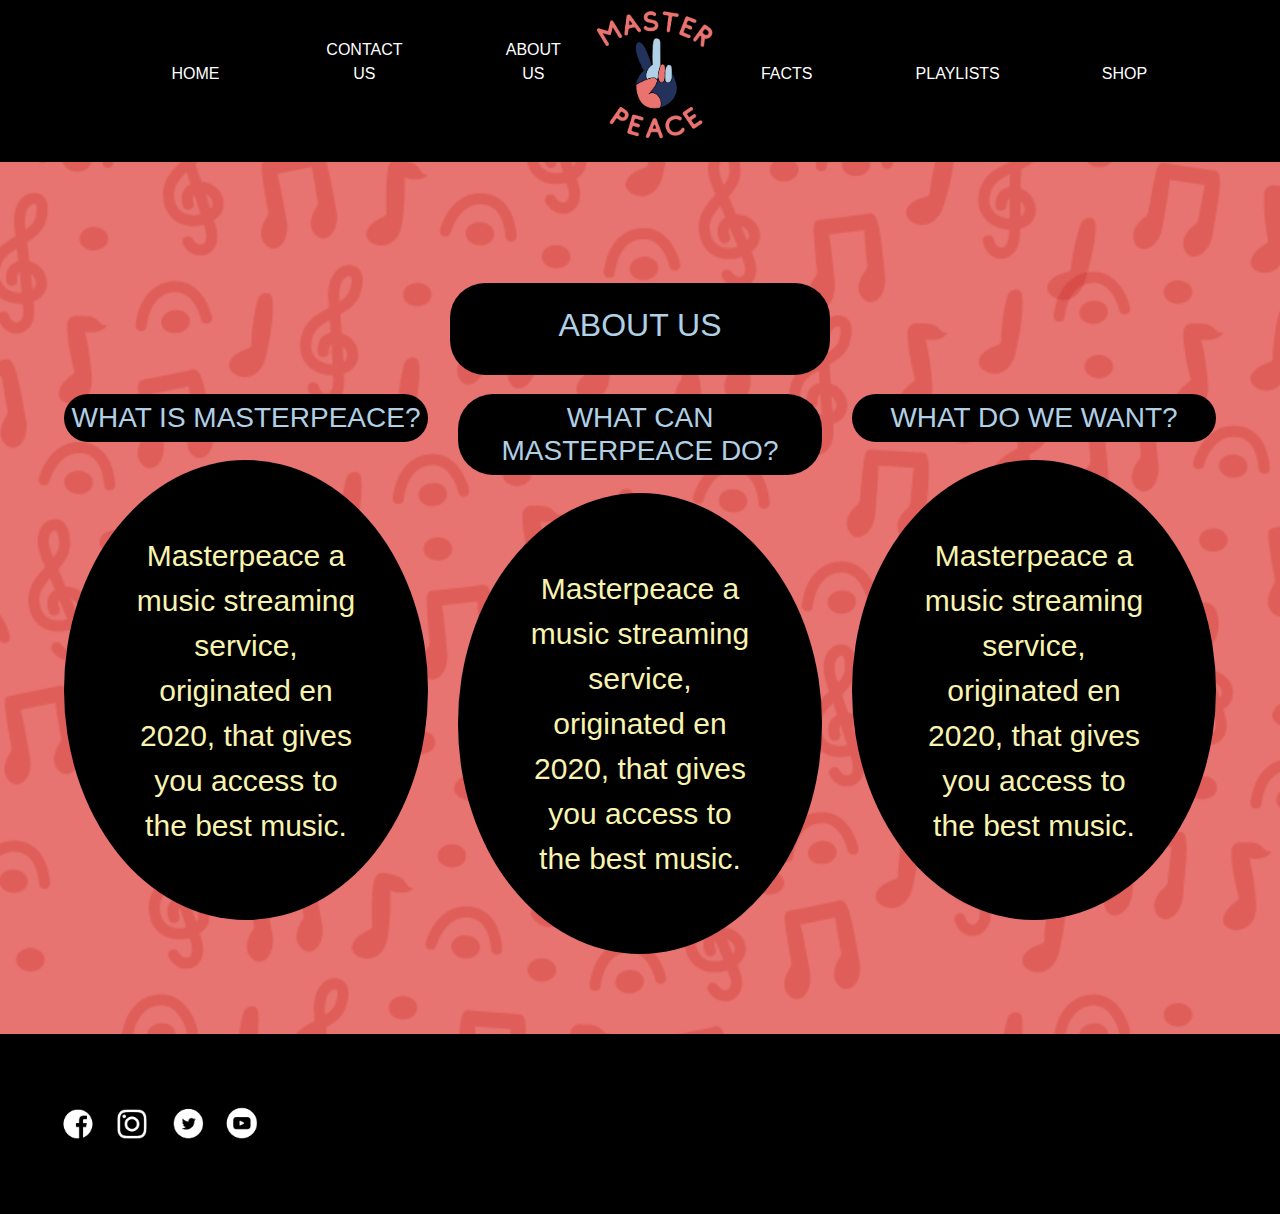
==== about us.html @ c37a53f3 "Avance # 1" ====
<!doctype html>
<html>
<head>
<meta charset="UTF-8">
<title>about us</title>
	<link href="css/bootstrap.min.css" rel="stylesheet">
	<link href="css/style.css" rel="stylesheet">
	<meta name="viewport" content="width=device-width, initial-scale=1.0, maximum-scale=1.0">
	<style type="text/css">
	   </style>
</head>

<body id="fondorojo">
	
	<header>
		
		<ul>
			<li>HOME</li>
			<li> </li>
			<li>CONTACT US</li>
			<li> </li>
			<li>ABOUT US</li>

			<li> <img src="img/MP_logo_normal_Mesa de trabajo 1.png" width="150"> </li>
			<li> </li>
			<li>FACTS</li>
			<li> </li>
			<li>PLAYLISTS</li>
			<li> </li>
			<li>SHOP</li>
		</ul>

		

		
</header>
	
	<section id="contactus" class="overlay">
		<div class="container">
		<div class="row">
				<article class="col-md-4"></article>
			<article class="titleabout col-md-4">
	<h2>ABOUT US</h2>
				</article>
			</div>
			</div>
		<div class="row info-about">
			<article class="col-md-4">
				<h3 class="titleabout">What is MasterPeace?</h3>
				<p class="textabout">Masterpeace a music streaming service, originated en 2020, that gives you access to the best music.</p>
			</article>
			<article class="col-md-4">
				<h3 class="titleabout">What can MasterPeace do?</h3>
				<p class="textabout">Masterpeace a music streaming service, originated en 2020, that gives you access to the best music.</p>
			</article>
			<article class="col-md-4">
				<h3 class="titleabout">What do we want?</h3>
				<p class="textabout">Masterpeace a music streaming service, originated en 2020, that gives you access to the best music.</p>
			</article>
		</div>
		
</section>
	
	<footer>
		<div class="container">
	
	<a href="#"><img src="img/fb logo_Mesa de trabajo 1.png" width="50"></a>
	<a href="#"><img src="img/ig logo_Mesa de trabajo 1.png" width="50"></a>
	<a href="#"><img src="img/twitter logo_Mesa de trabajo 1.png" width="50"></a>
	<a href="#"><img src="img/youtube logo_Mesa de trabajo 1.png" width="50"></a>
</div>
</footer>
	
</body>
</html>
---- css/style.css ----
header {
	background-color: black;
	color: aliceblue;
	position: fixed;
	width: 100%;
	z-index: 10; 
	margin:0;
	position: relative;
}
body{
	margin:0;
}
#fondorojo{
	margin:0;
	background-image: url("../img/fondo-03.png");
	background-size:cover;
	background-position:center;
	
	
}

ul {
  margin:0;
  text-align: center;
}

li {
	
  color: #FFF;
  font-family: 'Oswald', sans-serif;
  font-size: 16px;
  font-weight: 300;
  text-transform: uppercase;
  display: inline-block;
  width: 80px;
  align-items: center;
	margin-bottom: 1%;
}

#cuadros{
	padding:10%;
}

#cuadro{
	

	color:white;
  width: 8%;
	height:450px;
  background-image:url("../img/Astroworld_by_Travis_Scott.jpg");
background-size:cover;
	background-position:center;
  border-radius: 35px;
  display: inline-block;
	box-shadow: 0px 0px 0px 30px #fcf5a3;
	
}

#cuadro2 {
	
  width: 40%;
  margin-bottom: 15%;
  height: 295px;
  background-image:url("../img/playlist.png");
background-size:cover;
	background-position:center;
  border-radius: 35px;
  display: inline-block;
	box-shadow: 0px 0px 0px 30px #000;
}

#cuadro3 {
  width: 35%;

  height: 450px;
  background-color: #000;
	background-image:url("../img/aa1c8b77f382d4d32ad97002ab823680.1000x1000x1.png");
	background-size:cover;
	background-position:center;
	box-shadow: 0px 0px 0px 30px #000;
  border-radius: 35px;
  display: inline-block;
}

#cuadro4 {
  width: 35%;
  margin-bottom: 15%;
  height: 450px;
  background-color: #23325B;
	background-image:url("../img/travis_.jpg");
	background-size:cover;
	background-position:center;
  border-radius: 35px;
  display: inline-block;
	box-shadow: 0px 0px 0px 30px #1f325d;
}

#cuadro5 {
  width: 35%;
  height: 295px;
  background-color: #B0CFE5;
  border-radius: 35px;
  display: inline-block;
	background-image:url("../img/Captura de pantalla 2020-11-08 a la(s) 9.25.35 p. m..png");
	background-position: center;
	background-size:cover;
	box-shadow: 0px 0px 0px 30px #a8d0e9;
	
}

#cuadro6 {
  width: 35%;
  height: 450px;
  background-color: #F7F5B0;
  border-radius: 35px;
  display: inline-block;
	background-image:url("../img/e98913aaf55a8e5ba564c99c5337a888.jpg");
	background-size:cover;
	background-position: center;
	box-shadow: 0px 0px 0px 30px #fcf5a3;
	
}

footer {
	
	background-color: black;
	color: aliceblue;
	width: 100%;
	z-index: 10; 
	margin: 0; 
	position: relative;
	padding: 5% 5% 5% 0;
	
}
.cuadro_in{
	background-image:url("../img/Astroworld_by_Travis_Scott.jpg");
	background-size:cover;
	background-position:center;
}
#fondoazul{
	background-image:url("../img/fondoazul-03.png");
}
#contactus{
	text-align:center;
	padding:5%;
}
.titlecontact{
	color:#f8f4b0;
	background-color:black;
	border-radius:35px;
	padding:2%;
	text-transform: uppercase;
}
#register{
	text-align:left;
}
.btn-submit{
	color:#f8f4b0;
	background-color:black;
	border-radius:35px;
	padding:2%;
	text-transform: uppercase;
	
}
.titleabout{
	color:#b1d0e5;
	background-color:black;
	border-radius:35px;
	padding:2%;
	text-transform: uppercase;
	margin-top:5%;
}
.textabout{
	color:#f8f4b0;
	background-color:black;
	border-radius:100%;
	padding:20%;
	font-size:30px;
	margin-top:5%;
	
}
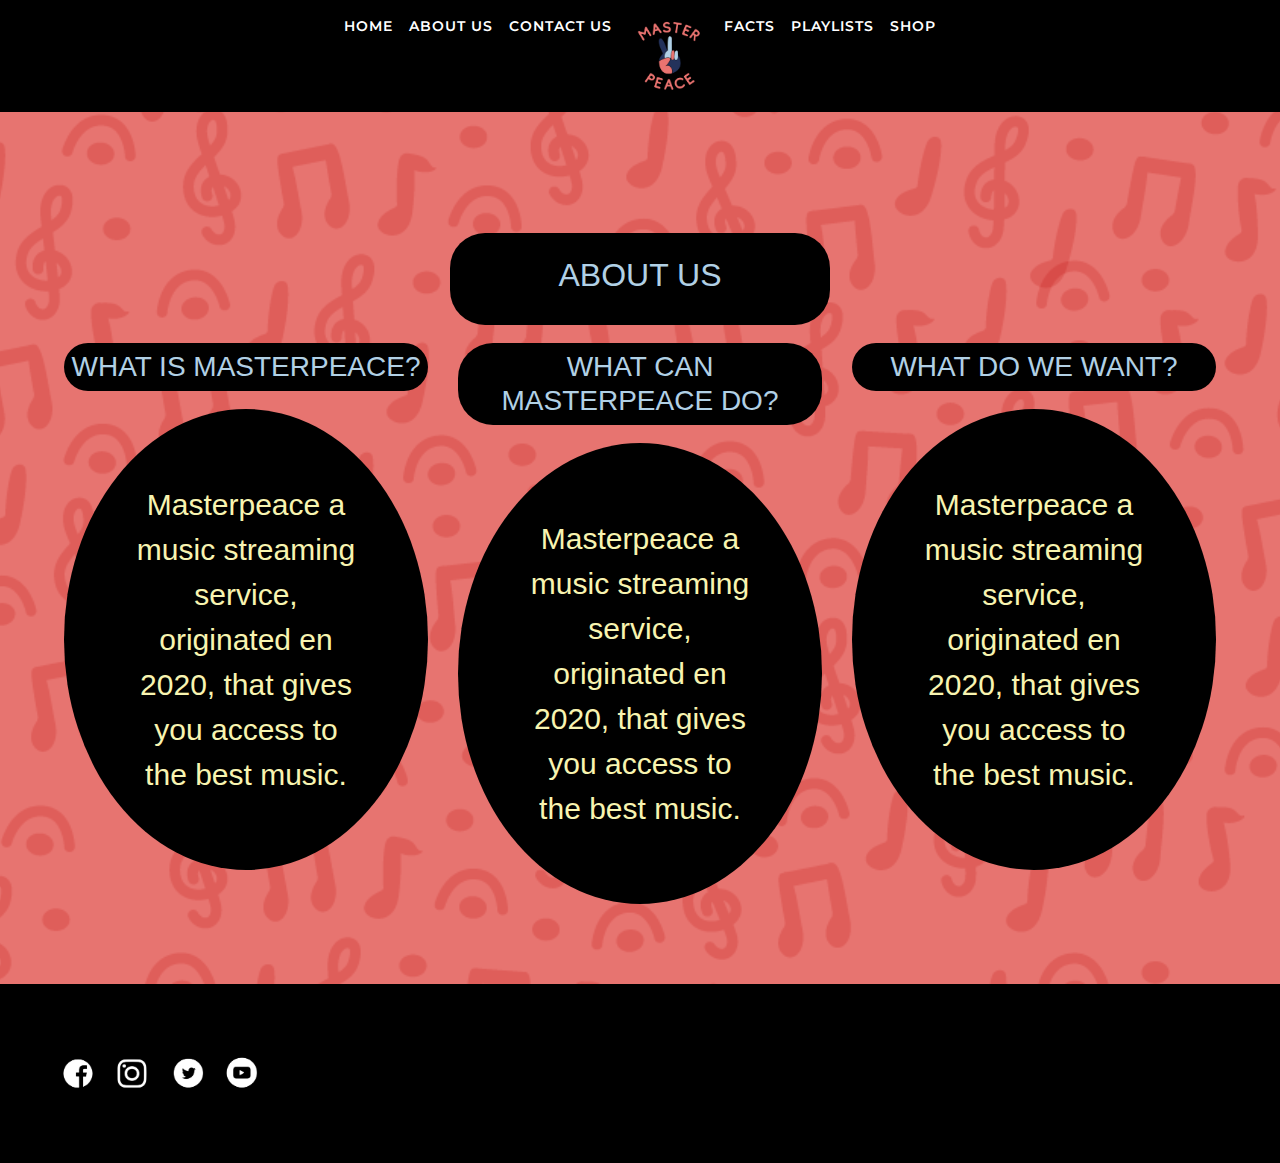
==== commit e45cd5c4: "Correcciones" ====
--- a/about us.html
+++ b/about us.html
@@ -2,8 +2,12 @@
 <html>
 <head>
 <meta charset="UTF-8">
-<title>about us</title>
+	<meta name="Keywords" content="masterpeace, Masterpeace, trending musica, musica actual, top charts">
+<meta name="Description" content=" Masterpeace es una empresa creada con el objetivo de ampliar tu conocimiento del mundo musical. A diario compartimos información para que encuentres las últimas noticias y datos sobre canciones y artistas.">
+<title>About Us | Master Peace</title>
+
 	<link href="css/bootstrap.min.css" rel="stylesheet">
+		<link href="css/bootstrap-custom.css" rel="stylesheet">
 	<link href="css/style.css" rel="stylesheet">
 	<meta name="viewport" content="width=device-width, initial-scale=1.0, maximum-scale=1.0">
 	<style type="text/css">
@@ -14,22 +18,38 @@
 	
 	<header>
 		
-		<ul>
-			<li>HOME</li>
-			<li> </li>
-			<li>CONTACT US</li>
-			<li> </li>
-			<li>ABOUT US</li>
+		<nav class="navbar navbar-expand-lg navbar-light bg-light">
+  <button class="navbar-toggler" type="button" data-toggle="collapse" data-target="#navbar" aria-controls="navbar" aria-expanded="false" aria-label="Toggle navigation">
+    <span class="navbar-toggler-icon"></span>
+  </button>
 
-			<li> <img src="img/MP_logo_normal_Mesa de trabajo 1.png" width="150"> </li>
-			<li> </li>
-			<li>FACTS</li>
-			<li> </li>
-			<li>PLAYLISTS</li>
-			<li> </li>
-			<li>SHOP</li>
-		</ul>
+  <div class="collapse navbar-collapse" id="navbar">
+    <ul class="navbar-nav mx-auto">
+		<li class="nav-item">
+        <a class="nav-link active" href="index.html">Home</a>
+      </li>
+      <li class="nav-item">
+        <a class="nav-link" href="about us.html">About Us</a>
+      </li>
+      <li class="nav-item">
+        <a class="nav-link" href="contact us.html">Contact Us</a>
+      </li>
+      <li class="nav-item">
+        <a class="nav-link logo-nav" href="index.html"><img src="img/MP_logo_normal_Mesa de trabajo 1.png" class=" img-fluid" width="80px"></a>
+      </li>
+		 <li class="nav-item">
+        <a class="nav-link" href="#">Facts</a>
+      </li>
+		 <li class="nav-item">
+        <a class="nav-link" href="#">Playlists</a>
+      </li>
+		<li class="nav-item">
+        <a class="nav-link" href="#">Shop</a>
+      </li>
+      </ul>
 
+  </div>
+</nav>
 		
 
 		
--- a/css/style.css
+++ b/css/style.css
@@ -1,3 +1,4 @@
+@import url('https://fonts.googleapis.com/css2?family=Montserrat:wght@200;500;700;900&display=swap');
 header {
 	background-color: black;
 	color: aliceblue;
@@ -6,6 +7,7 @@
 	z-index: 10; 
 	margin:0;
 	position: relative;
+	font-family: 'Montserrat', sans-serif;
 }
 body{
 	margin:0;
@@ -24,18 +26,7 @@
   text-align: center;
 }
 
-li {
-	
-  color: #FFF;
-  font-family: 'Oswald', sans-serif;
-  font-size: 16px;
-  font-weight: 300;
-  text-transform: uppercase;
-  display: inline-block;
-  width: 80px;
-  align-items: center;
-	margin-bottom: 1%;
-}
+
 
 #cuadros{
 	padding:10%;
@@ -179,4 +170,7 @@
 	margin-top:5%;
 	
 }
+.logo-nav{
 
+}
+
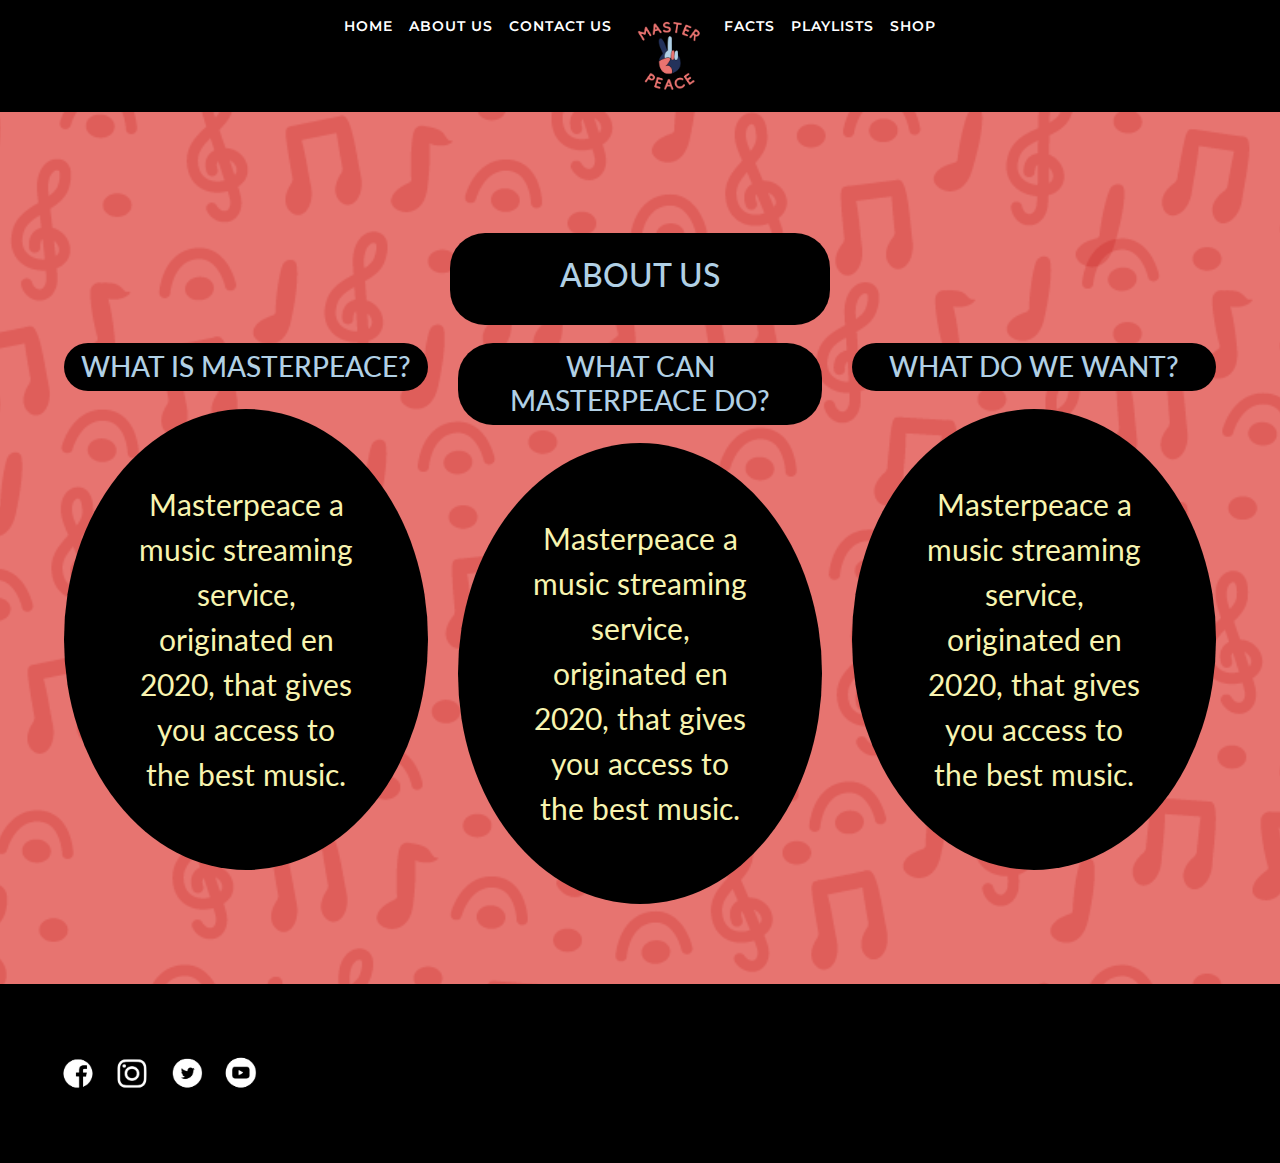
==== commit 998054b4: "Subida Final" ====
--- a/about us.html
+++ b/about us.html
@@ -38,13 +38,13 @@
         <a class="nav-link logo-nav" href="index.html"><img src="img/MP_logo_normal_Mesa de trabajo 1.png" class=" img-fluid" width="80px"></a>
       </li>
 		 <li class="nav-item">
-        <a class="nav-link" href="#">Facts</a>
+        <a class="nav-link" href="facts.html">Facts</a>
       </li>
 		 <li class="nav-item">
-        <a class="nav-link" href="#">Playlists</a>
+        <a class="nav-link" href="playlists.html">Playlists</a>
       </li>
 		<li class="nav-item">
-        <a class="nav-link" href="#">Shop</a>
+        <a class="nav-link" href="shop.html">Shop</a>
       </li>
       </ul>
 
--- a/css/style.css
+++ b/css/style.css
@@ -1,4 +1,5 @@
 @import url('https://fonts.googleapis.com/css2?family=Montserrat:wght@200;500;700;900&display=swap');
+@import url('https://fonts.googleapis.com/css2?family=Lato&display=swap');
 header {
 	background-color: black;
 	color: aliceblue;
@@ -10,6 +11,7 @@
 	font-family: 'Montserrat', sans-serif;
 }
 body{
+	font-family: 'Lato', sans-serif;
 	margin:0;
 }
 #fondorojo{
@@ -131,7 +133,7 @@
 #fondoazul{
 	background-image:url("../img/fondoazul-03.png");
 }
-#contactus{
+#contactus , #visit-us{
 	text-align:center;
 	padding:5%;
 }
@@ -173,4 +175,97 @@
 .logo-nav{
 
 }
-
+#facts{
+	padding:5%;
+	
+}
+.fact-box{
+	
+	border-radius:40px;
+	padding:5%;
+	background-color:black;
+	margin:5%;
+}
+.artist-pic{
+	border-radius: 150px;
+}
+
+.fact-title{
+	text-transform: uppercase;
+	color:#b1d0e5;
+	font-weight:bolder;
+	
+}
+.fact-text{
+	
+	color:#e87470;
+	
+}
+.fact-title2{
+	text-align: center;
+	text-transform: uppercase;
+	color:#b1d0e5;
+	font-size:28px;
+	font-weight:bolder;
+	
+}
+.facts-titles{
+	margin-top:5%;
+	text-align: center;
+	text-transform: uppercase;
+	color:#b1d0e5;
+	font-size:18px;
+	font-weight:bolder;
+	
+	
+}
+.fact-text2{
+	
+	color:white;
+	font-weight:lighter;
+	
+}
+#artist-page .fact-title2{
+	color:#e874700!important;
+	font-size:18px;
+}
+ul.breadcrumb {
+  padding: 10px 16px;
+  list-style: none;
+  background-color: black;
+}
+
+ul.breadcrumb li {
+  display: inline;
+  font-size: 18px;
+	color:white;
+}
+
+
+ul.breadcrumb li+li:before {
+  padding: 8px;
+  color: red;
+  content: "/\00a0";
+}
+
+
+ul.breadcrumb li a {
+  color: #0275d8;
+  text-decoration: none;
+}
+
+
+ul.breadcrumb li a:hover {
+  color: red;
+  text-decoration: underline;
+}
+#playlist h2{
+	text-align: center;
+}
+#playlist .titlecontact , #shop .titlecontact{
+	margin-top:5%;
+text-align:center;
+}
+#shop{
+	padding:15%;
+}
